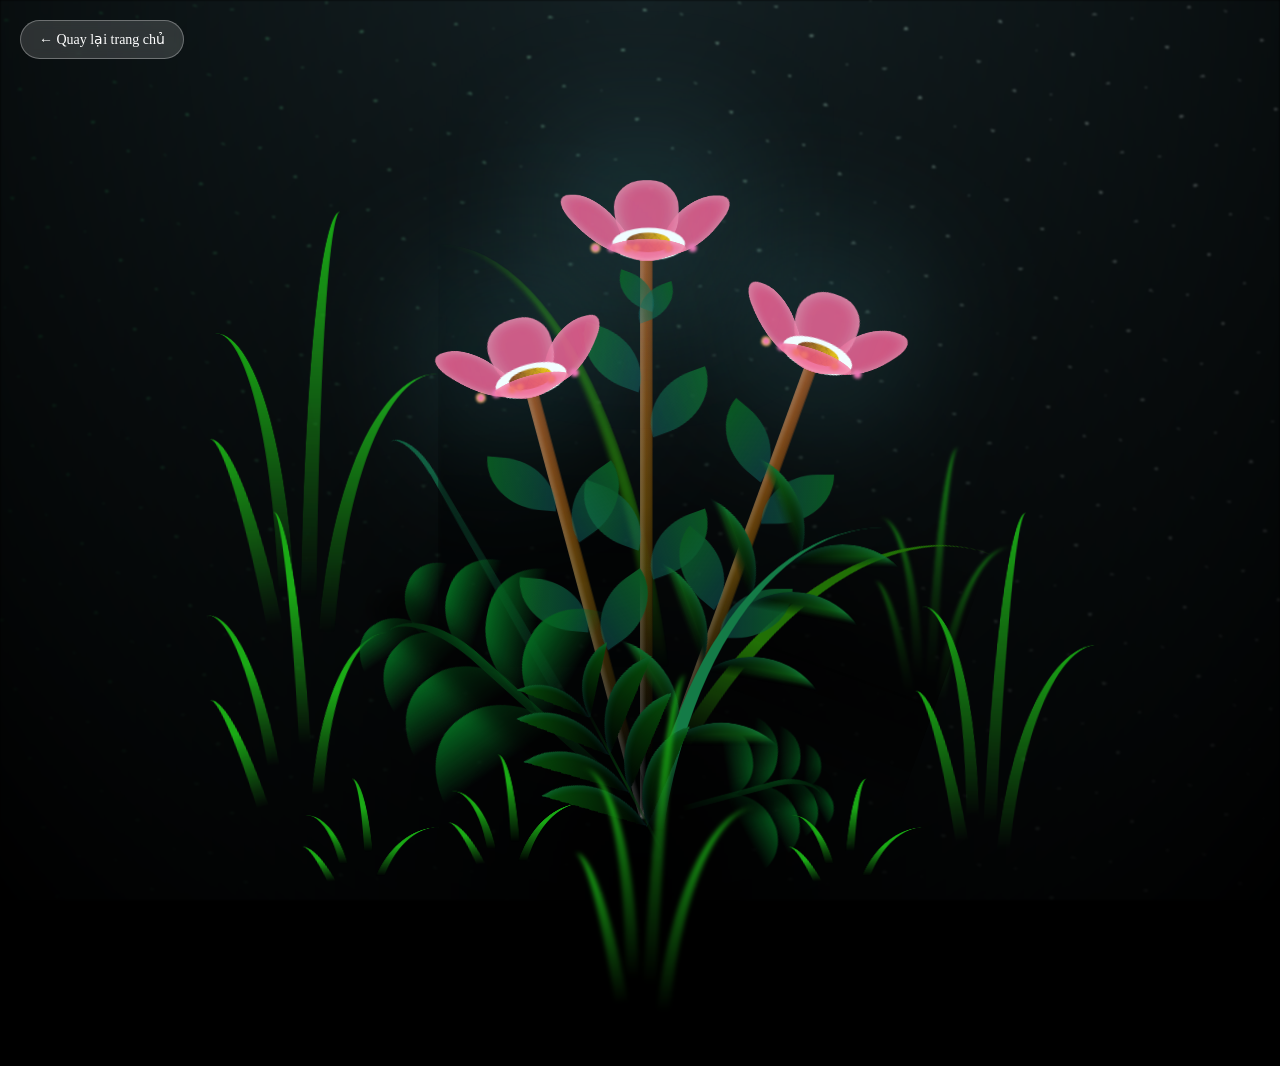
==== index.html @ 2ae76b1a "Add files via upload" ====
<!DOCTYPE html>
<html lang="en">
<head>
    <meta charset="UTF-8">
    <meta http-equiv="X-UA-Compatible" content="IE=edge">
    <meta name="viewport" content="width=device-width, initial-scale=1.0">
    <link rel="stylesheet" href="main.css">
    <link rel="icon" href="flowers.png" type="image/x-icon">
    <title>flowers</title>
</head>
<body class="container">
    <div class="night"></div>
    <div class="flowers">
      <div class="flower flower--1">
        <div class="flower__leafs flower__leafs--1">
          <div class="flower__leaf flower__leaf--1"></div>
          <div class="flower__leaf flower__leaf--2"></div>
          <div class="flower__leaf flower__leaf--3"></div>
          <div class="flower__leaf flower__leaf--4"></div>
          <div class="flower__white-circle"></div>
  
          <div class="flower__light flower__light--1"></div>
          <div class="flower__light flower__light--2"></div>
          <div class="flower__light flower__light--3"></div>
          <div class="flower__light flower__light--4"></div>
          <div class="flower__light flower__light--5"></div>
          <div class="flower__light flower__light--6"></div>
          <div class="flower__light flower__light--7"></div>
          <div class="flower__light flower__light--8"></div>
  
        </div>
        <div class="flower__line">
          <div class="flower__line__leaf flower__line__leaf--1"></div>
          <div class="flower__line__leaf flower__line__leaf--2"></div>
          <div class="flower__line__leaf flower__line__leaf--3"></div>
          <div class="flower__line__leaf flower__line__leaf--4"></div>
          <div class="flower__line__leaf flower__line__leaf--5"></div>
          <div class="flower__line__leaf flower__line__leaf--6"></div>
        </div>
      </div>
  
      <div class="flower flower--2">
        <div class="flower__leafs flower__leafs--2">
          <div class="flower__leaf flower__leaf--1"></div>
          <div class="flower__leaf flower__leaf--2"></div>
          <div class="flower__leaf flower__leaf--3"></div>
          <div class="flower__leaf flower__leaf--4"></div>
          <div class="flower__white-circle"></div>
  
          <div class="flower__light flower__light--1"></div>
          <div class="flower__light flower__light--2"></div>
          <div class="flower__light flower__light--3"></div>
          <div class="flower__light flower__light--4"></div>
          <div class="flower__light flower__light--5"></div>
          <div class="flower__light flower__light--6"></div>
          <div class="flower__light flower__light--7"></div>
          <div class="flower__light flower__light--8"></div>
  
        </div>
        <div class="flower__line">
          <div class="flower__line__leaf flower__line__leaf--1"></div>
          <div class="flower__line__leaf flower__line__leaf--2"></div>
          <div class="flower__line__leaf flower__line__leaf--3"></div>
          <div class="flower__line__leaf flower__line__leaf--4"></div>
        </div>
      </div>
  
      <div class="flower flower--3">
        <div class="flower__leafs flower__leafs--3">
          <div class="flower__leaf flower__leaf--1"></div>
          <div class="flower__leaf flower__leaf--2"></div>
          <div class="flower__leaf flower__leaf--3"></div>
          <div class="flower__leaf flower__leaf--4"></div>
          <div class="flower__white-circle"></div>
  
          <div class="flower__light flower__light--1"></div>
          <div class="flower__light flower__light--2"></div>
          <div class="flower__light flower__light--3"></div>
          <div class="flower__light flower__light--4"></div>
          <div class="flower__light flower__light--5"></div>
          <div class="flower__light flower__light--6"></div>
          <div class="flower__light flower__light--7"></div>
          <div class="flower__light flower__light--8"></div>
  
        </div>
        <div class="flower__line">
          <div class="flower__line__leaf flower__line__leaf--1"></div>
          <div class="flower__line__leaf flower__line__leaf--2"></div>
          <div class="flower__line__leaf flower__line__leaf--3"></div>
          <div class="flower__line__leaf flower__line__leaf--4"></div>
        </div>
      </div>
  
      <div class="grow-ans" style="--d:1.2s">
        <div class="flower__g-long">
          <div class="flower__g-long__top"></div>
          <div class="flower__g-long__bottom"></div>
        </div>
      </div>
  
      <div class="growing-grass">
        <div class="flower__grass flower__grass--1">
          <div class="flower__grass--top"></div>
          <div class="flower__grass--bottom"></div>
          <div class="flower__grass__leaf flower__grass__leaf--1"></div>
          <div class="flower__grass__leaf flower__grass__leaf--2"></div>
          <div class="flower__grass__leaf flower__grass__leaf--3"></div>
          <div class="flower__grass__leaf flower__grass__leaf--4"></div>
          <div class="flower__grass__leaf flower__grass__leaf--5"></div>
          <div class="flower__grass__leaf flower__grass__leaf--6"></div>
          <div class="flower__grass__leaf flower__grass__leaf--7"></div>
          <div class="flower__grass__leaf flower__grass__leaf--8"></div>
          <div class="flower__grass__overlay"></div>
        </div>
      </div>
  
      <div class="growing-grass">
        <div class="flower__grass flower__grass--2">
          <div class="flower__grass--top"></div>
          <div class="flower__grass--bottom"></div>
          <div class="flower__grass__leaf flower__grass__leaf--1"></div>
          <div class="flower__grass__leaf flower__grass__leaf--2"></div>
          <div class="flower__grass__leaf flower__grass__leaf--3"></div>
          <div class="flower__grass__leaf flower__grass__leaf--4"></div>
          <div class="flower__grass__leaf flower__grass__leaf--5"></div>
          <div class="flower__grass__leaf flower__grass__leaf--6"></div>
          <div class="flower__grass__leaf flower__grass__leaf--7"></div>
          <div class="flower__grass__leaf flower__grass__leaf--8"></div>
          <div class="flower__grass__overlay"></div>
        </div>
      </div>
  
      <div class="grow-ans" style="--d:2.4s">
        <div class="flower__g-right flower__g-right--1">
          <div class="leaf"></div>
        </div>
      </div>
  
      <div class="grow-ans" style="--d:2.8s">
        <div class="flower__g-right flower__g-right--2">
          <div class="leaf"></div>
        </div>
      </div>
  
      <div class="grow-ans" style="--d:2.8s">
        <div class="flower__g-front">
          <div class="flower__g-front__leaf-wrapper flower__g-front__leaf-wrapper--1">
            <div class="flower__g-front__leaf"></div>
          </div>
          <div class="flower__g-front__leaf-wrapper flower__g-front__leaf-wrapper--2">
            <div class="flower__g-front__leaf"></div>
          </div>
          <div class="flower__g-front__leaf-wrapper flower__g-front__leaf-wrapper--3">
            <div class="flower__g-front__leaf"></div>
          </div>
          <div class="flower__g-front__leaf-wrapper flower__g-front__leaf-wrapper--4">
            <div class="flower__g-front__leaf"></div>
          </div>
          <div class="flower__g-front__leaf-wrapper flower__g-front__leaf-wrapper--5">
            <div class="flower__g-front__leaf"></div>
          </div>
          <div class="flower__g-front__leaf-wrapper flower__g-front__leaf-wrapper--6">
            <div class="flower__g-front__leaf"></div>
          </div>
          <div class="flower__g-front__leaf-wrapper flower__g-front__leaf-wrapper--7">
            <div class="flower__g-front__leaf"></div>
          </div>
          <div class="flower__g-front__leaf-wrapper flower__g-front__leaf-wrapper--8">
            <div class="flower__g-front__leaf"></div>
          </div>
          <div class="flower__g-front__line"></div>
        </div>
      </div>
  
      <div class="grow-ans" style="--d:3.2s">
        <div class="flower__g-fr">
          <div class="leaf"></div>
          <div class="flower__g-fr__leaf flower__g-fr__leaf--1"></div>
          <div class="flower__g-fr__leaf flower__g-fr__leaf--2"></div>
          <div class="flower__g-fr__leaf flower__g-fr__leaf--3"></div>
          <div class="flower__g-fr__leaf flower__g-fr__leaf--4"></div>
          <div class="flower__g-fr__leaf flower__g-fr__leaf--5"></div>
          <div class="flower__g-fr__leaf flower__g-fr__leaf--6"></div>
          <div class="flower__g-fr__leaf flower__g-fr__leaf--7"></div>
          <div class="flower__g-fr__leaf flower__g-fr__leaf--8"></div>
        </div>
      </div>
  
      <div class="long-g long-g--0">
        <div class="grow-ans" style="--d:3s">
          <div class="leaf leaf--0"></div>
        </div>
        <div class="grow-ans" style="--d:2.2s">
          <div class="leaf leaf--1"></div>
        </div>
        <div class="grow-ans" style="--d:3.4s">
          <div class="leaf leaf--2"></div>
        </div>
        <div class="grow-ans" style="--d:3.6s">
          <div class="leaf leaf--3"></div>
        </div>
      </div>
  
      <div class="long-g long-g--1">
        <div class="grow-ans" style="--d:3.6s">
          <div class="leaf leaf--0"></div>
        </div>
        <div class="grow-ans" style="--d:3.8s">
          <div class="leaf leaf--1"></div>
        </div>
        <div class="grow-ans" style="--d:4s">
          <div class="leaf leaf--2"></div>
        </div>
        <div class="grow-ans" style="--d:4.2s">
          <div class="leaf leaf--3"></div>
        </div>
      </div>
  
      <div class="long-g long-g--2">
        <div class="grow-ans" style="--d:4s">
          <div class="leaf leaf--0"></div>
        </div>
        <div class="grow-ans" style="--d:4.2s">
          <div class="leaf leaf--1"></div>
        </div>
        <div class="grow-ans" style="--d:4.4s">
          <div class="leaf leaf--2"></div>
        </div>
        <div class="grow-ans" style="--d:4.6s">
          <div class="leaf leaf--3"></div>
        </div>
      </div>
  
      <div class="long-g long-g--3">
        <div class="grow-ans" style="--d:4s">
          <div class="leaf leaf--0"></div>
        </div>
        <div class="grow-ans" style="--d:4.2s">
          <div class="leaf leaf--1"></div>
        </div>
        <div class="grow-ans" style="--d:3s">
          <div class="leaf leaf--2"></div>
        </div>
        <div class="grow-ans" style="--d:3.6s">
          <div class="leaf leaf--3"></div>
        </div>
      </div>
  
      <div class="long-g long-g--4">
        <div class="grow-ans" style="--d:4s">
          <div class="leaf leaf--0"></div>
        </div>
        <div class="grow-ans" style="--d:4.2s">
          <div class="leaf leaf--1"></div>
        </div>
        <div class="grow-ans" style="--d:3s">
          <div class="leaf leaf--2"></div>
        </div>
        <div class="grow-ans" style="--d:3.6s">
          <div class="leaf leaf--3"></div>
        </div>
      </div>
  
      <div class="long-g long-g--5">
        <div class="grow-ans" style="--d:4s">
          <div class="leaf leaf--0"></div>
        </div>
        <div class="grow-ans" style="--d:4.2s">
          <div class="leaf leaf--1"></div>
        </div>
        <div class="grow-ans" style="--d:3s">
          <div class="leaf leaf--2"></div>
        </div>
        <div class="grow-ans" style="--d:3.6s">
          <div class="leaf leaf--3"></div>
        </div>
      </div>
  
      <div class="long-g long-g--6">
        <div class="grow-ans" style="--d:4.2s">
          <div class="leaf leaf--0"></div>
        </div>
        <div class="grow-ans" style="--d:4.4s">
          <div class="leaf leaf--1"></div>
        </div>
        <div class="grow-ans" style="--d:4.6s">
          <div class="leaf leaf--2"></div>
        </div>
        <div class="grow-ans" style="--d:4.8s">
          <div class="leaf leaf--3"></div>
        </div>
      </div>
  
      <div class="long-g long-g--7">
        <div class="grow-ans" style="--d:3s">
          <div class="leaf leaf--0"></div>
        </div>
        <div class="grow-ans" style="--d:3.2s">
          <div class="leaf leaf--1"></div>
        </div>
        <div class="grow-ans" style="--d:3.5s">
          <div class="leaf leaf--2"></div>
        </div>
        <div class="grow-ans" style="--d:3.6s">
          <div class="leaf leaf--3"></div>
        </div>
      </div>
    </div>
    <a href="gift.html" class="back-home">← Quay lại trang chủ</a>
    
    <script src="main.js"></script>
  </body>
</html>
---- main.css ----
*,
*::after,
*::before {
  padding: 0;
  margin: 0;
  box-sizing: border-box;
}

:root {
  --dark-color: #000;
}

body {
  display: flex;
  align-items: flex-end;
  justify-content: center;
  min-height: 100vh;
  background-color: var(--dark-color);
  overflow: hidden;
  perspective: 1000px;
}

.night {
  position: fixed;
  left: 50%;
  top: 0;
  transform: translateX(-50%);
  width: 100%;
  height: 100%;
  filter: blur(0.1vmin);
  background-image: radial-gradient(ellipse at top, transparent 0%, var(--dark-color)), 
  radial-gradient(ellipse at bottom, var(--dark-color), rgba(145, 233, 255, 0.2)), repeating-linear-gradient(220deg, rgb(0, 0, 0) 0px,
   rgb(0, 0, 0) 19px, transparent 19px, transparent 22px), repeating-linear-gradient(189deg, rgb(0, 0, 0) 0px, rgb(0, 0, 0) 19px, transparent 19px, transparent 22px),
    repeating-linear-gradient(148deg, rgb(0, 0, 0) 0px, rgb(0, 0, 0) 19px, transparent 19px, transparent 22px), linear-gradient(90deg, rgb(7, 107, 42), rgb(240, 240, 240));
}

.flowers {
  position: relative;
  transform: scale(0.9);
}

.flower {
  position: absolute;
  bottom: 10vmin;
  transform-origin: bottom center;
  z-index: 10;
  --fl-speed: 0.3s;
}
.flower--1 {
  -webkit-animation: moving-flower-1 4s linear infinite;
          animation: moving-flower-1 4s linear infinite;
}
.flower--1 .flower__line {
  height: 70vmin;
  -webkit-animation-delay: 0.3s;
          animation-delay: 0.3s;
}
.flower--1 .flower__line__leaf--1 {
  -webkit-animation: blooming-leaf-right var(--fl-speed) 1.6s backwards;
          animation: blooming-leaf-right var(--fl-speed) 1.6s backwards;
}
.flower--1 .flower__line__leaf--2 {
  -webkit-animation: blooming-leaf-right var(--fl-speed) 1.4s backwards;
          animation: blooming-leaf-right var(--fl-speed) 1.4s backwards;
}
.flower--1 .flower__line__leaf--3 {
  -webkit-animation: blooming-leaf-left var(--fl-speed) 1.2s backwards;
          animation: blooming-leaf-left var(--fl-speed) 1.2s backwards;
}
.flower--1 .flower__line__leaf--4 {
  -webkit-animation: blooming-leaf-left var(--fl-speed) 1s backwards;
          animation: blooming-leaf-left var(--fl-speed) 1s backwards;
}
.flower--1 .flower__line__leaf--5 {
  -webkit-animation: blooming-leaf-right var(--fl-speed) 1.8s backwards;
          animation: blooming-leaf-right var(--fl-speed) 1.8s backwards;
}
.flower--1 .flower__line__leaf--6 {
  -webkit-animation: blooming-leaf-left var(--fl-speed) 2s backwards;
          animation: blooming-leaf-left var(--fl-speed) 2s backwards;
}
.flower--2 {
  left: 50%;
  transform: rotate(20deg);
  -webkit-animation: moving-flower-2 4s linear infinite;
          animation: moving-flower-2 4s linear infinite;
}
.flower--2 .flower__line {
  height: 60vmin;
  -webkit-animation-delay: 0.6s;
          animation-delay: 0.6s;
}
.flower--2 .flower__line__leaf--1 {
  -webkit-animation: blooming-leaf-right var(--fl-speed) 1.9s backwards;
          animation: blooming-leaf-right var(--fl-speed) 1.9s backwards;
}
.flower--2 .flower__line__leaf--2 {
  -webkit-animation: blooming-leaf-right var(--fl-speed) 1.7s backwards;
          animation: blooming-leaf-right var(--fl-speed) 1.7s backwards;
}
.flower--2 .flower__line__leaf--3 {
  -webkit-animation: blooming-leaf-left var(--fl-speed) 1.5s backwards;
          animation: blooming-leaf-left var(--fl-speed) 1.5s backwards;
}
.flower--2 .flower__line__leaf--4 {
  -webkit-animation: blooming-leaf-left var(--fl-speed) 1.3s backwards;
          animation: blooming-leaf-left var(--fl-speed) 1.3s backwards;
}
.flower--3 {
  left: 50%;
  transform: rotate(-15deg);
  -webkit-animation: moving-flower-3 4s linear infinite;
          animation: moving-flower-3 4s linear infinite;
}
.flower--3 .flower__line {
  -webkit-animation-delay: 0.9s;
          animation-delay: 0.9s;
}
.flower--3 .flower__line__leaf--1 {
  -webkit-animation: blooming-leaf-right var(--fl-speed) 2.5s backwards;
          animation: blooming-leaf-right var(--fl-speed) 2.5s backwards;
}
.flower--3 .flower__line__leaf--2 {
  -webkit-animation: blooming-leaf-right var(--fl-speed) 2.3s backwards;
          animation: blooming-leaf-right var(--fl-speed) 2.3s backwards;
}
.flower--3 .flower__line__leaf--3 {
  -webkit-animation: blooming-leaf-left var(--fl-speed) 2.1s backwards;
          animation: blooming-leaf-left var(--fl-speed) 2.1s backwards;
}
.flower--3 .flower__line__leaf--4 {
  -webkit-animation: blooming-leaf-left var(--fl-speed) 1.9s backwards;
          animation: blooming-leaf-left var(--fl-speed) 1.9s backwards;
}
.flower__leafs {
  position: relative;
  -webkit-animation: blooming-flower 2s backwards;
          animation: blooming-flower 2s backwards;
}
.flower__leafs--1 {
  -webkit-animation-delay: 1.1s;
          animation-delay: 1.1s;
}
.flower__leafs--2 {
  -webkit-animation-delay: 1.4s;
          animation-delay: 1.4s;
}
.flower__leafs--3 {
  -webkit-animation-delay: 1.7s;
          animation-delay: 1.7s;
}
.flower__leafs::after {
  content: "";
  position: absolute;
  left: 0;
  top: 0;
  transform: translate(-50%, -100%);
  width: 8vmin;
  height: 8vmin;
  background-color: #6bf0ff;
  filter: blur(10vmin);
}
.flower__leaf {
  position: absolute;
  bottom: 0;
  left: 50%;
  width: 8vmin;
  height: 11vmin;
  border-radius: 51% 49% 47% 53%/44% 45% 55% 69%;
  background-color: #f672b0;
  background-image: linear-gradient(to top, #ee5286, #ee5286);
  transform-origin: bottom center;
  opacity: 0.9;
  box-shadow: inset 0 0 2vmin rgba(255, 255, 255, 0.5);
}
.flower__leaf--1 {
  transform: translate(-10%, 1%) rotateY(40deg) rotateX(-50deg);
}
.flower__leaf--2 {
  transform: translate(-50%, -4%) rotateX(40deg);
}
.flower__leaf--3 {
  transform: translate(-90%, 0%) rotateY(45deg) rotateX(50deg);
}
.flower__leaf--4 {
  width: 8vmin;
  height: 8vmin;
  transform-origin: bottom left;
  border-radius: 4vmin 10vmin 4vmin 4vmin;
  transform: translate(0%, 18%) rotateX(70deg) rotate(-43deg);
  background-image: linear-gradient(to top, #ee5286, #ee5286);
  z-index: 1;
  opacity: 0.8;
}
.flower__white-circle {
  position: absolute;
  left: -3.5vmin;
  top: -3vmin;
  width: 9vmin;
  height: 4vmin;
  border-radius: 50%;
  background-color: #fff;
}
.flower__white-circle::after {
  content: "";
  position: absolute;
  left: 50%;
  top: 45%;
  transform: translate(-50%, -50%);
  width: 60%;
  height: 60%;
  border-radius: inherit;
  background-image: repeating-linear-gradient(135deg, rgba(0, 0, 0, 0.03) 0px, rgba(0, 0, 0, 0.03) 1px,
   transparent 1px, transparent 12px), repeating-linear-gradient(45deg, rgba(0, 0, 0, 0.03) 0px, rgba(0, 0, 0, 0.03) 1px, transparent 1px,
    transparent 12px), repeating-linear-gradient(67.5deg, rgba(0, 0, 0, 0.03) 0px, rgba(0, 0, 0, 0.03) 1px, transparent 1px, transparent 12px),
     repeating-linear-gradient(135deg, rgba(0, 0, 0, 0.03) 0px, rgba(0, 0, 0, 0.03) 1px, transparent 1px, transparent 12px), repeating-linear-gradient(45deg, rgba(0, 0, 0, 0.03) 0px,
      rgba(0, 0, 0, 0.03) 1px, transparent 1px, transparent 12px), repeating-linear-gradient(112.5deg, rgba(0, 0, 0, 0.03) 0px, rgba(0, 0, 0, 0.03) 1px, transparent 1px, transparent 12px),
       repeating-linear-gradient(112.5deg, rgba(0, 0, 0, 0.03) 0px, rgba(0, 0, 0, 0.03) 1px, transparent 1px, transparent 12px), repeating-linear-gradient(45deg, rgba(0, 0, 0, 0.03) 0px,
        rgba(0, 0, 0, 0.03) 1px, transparent 1px, transparent 12px), repeating-linear-gradient(22.5deg, rgba(0, 0, 0, 0.03) 0px, rgba(0, 0, 0, 0.03) 1px, transparent 1px, transparent 12px), 
        repeating-linear-gradient(45deg, rgba(0, 0, 0, 0.03) 0px, rgba(0, 0, 0, 0.03) 1px, transparent 1px, transparent 12px), repeating-linear-gradient(22.5deg, rgba(0, 0, 0, 0.03) 0px, 
        rgba(0, 0, 0, 0.03) 1px, transparent 1px, transparent 12px), repeating-linear-gradient(135deg, rgba(0, 0, 0, 0.03) 0px, rgba(0, 0, 0, 0.03) 1px, transparent 1px, transparent 12px),
         repeating-linear-gradient(157.5deg, rgba(0, 0, 0, 0.03) 0px, rgba(0, 0, 0, 0.03) 1px, transparent 1px, transparent 12px), repeating-linear-gradient(67.5deg, rgba(0, 0, 0, 0.03) 0px,
          rgba(0, 0, 0, 0.03) 1px, transparent 1px, transparent 12px), repeating-linear-gradient(67.5deg, rgba(0, 0, 0, 0.03) 0px, rgba(0, 0, 0, 0.03) 1px, transparent 1px, transparent 12px),
           linear-gradient(90deg, rgb(127, 47, 21), rgb(255, 206, 0));
}

.flower__line {
  height: 55vmin;
  width: 1.5vmin;
  background-image: linear-gradient(to left, rgba(0, 0, 0, 0.2), transparent, rgba(255, 255, 255, 0.2)), linear-gradient(to top, transparent 10%, #583e08, #944415);
  box-shadow: inset 0 0 2px rgba(0, 0, 0, 0.5);
  -webkit-animation: grow-flower-tree 4s backwards;
          animation: grow-flower-tree 4s backwards;
}
.flower__line__leaf {
  --w: 7vmin;
  --h: calc(var(--w) + 2vmin);
  position: absolute;
  top: 20%;
  left: 90%;
  width: var(--w);
  height: var(--h);
  border-top-right-radius: var(--h);
  border-bottom-left-radius: var(--h);
  background-image: linear-gradient(to top, rgba(20, 117, 122, 0.4), #095721);
}
.flower__line__leaf--1 {
  transform: rotate(70deg) rotateY(30deg);
}
.flower__line__leaf--2 {
  top: 45%;
  transform: rotate(70deg) rotateY(30deg);
}
.flower__line__leaf--3, .flower__line__leaf--4, .flower__line__leaf--6 {
  border-top-right-radius: 0;
  border-bottom-left-radius: 0;
  border-top-left-radius: var(--h);
  border-bottom-right-radius: var(--h);
  left: -460%;
  top: 12%;
  transform: rotate(-70deg) rotateY(30deg);
}
.flower__line__leaf--4 {
  top: 40%;
}
.flower__line__leaf--5 {
  top: 0;
  transform-origin: left;
  transform: rotate(70deg) rotateY(30deg) scale(0.6);
}
.flower__line__leaf--6 {
  top: -2%;
  left: -450%;
  transform-origin: right;
  transform: rotate(-70deg) rotateY(30deg) scale(0.6);
}
.flower__light {
  position: absolute;
  bottom: 0vmin;
  width: 1vmin;
  height: 1vmin;
  background-color: rgb(255, 251, 0);
  border-radius: 50%;
  filter: blur(0.2vmin);
  -webkit-animation: light-ans 4s linear infinite backwards;
          animation: light-ans 4s linear infinite backwards;
}
.flower__light:nth-child(odd) {
  background-color: #f76baf;
}
.flower__light--1 {
  left: -2vmin;
  -webkit-animation-delay: 1s;
          animation-delay: 1s;
}
.flower__light--2 {
  left: 3vmin;
  -webkit-animation-delay: 0.5s;
          animation-delay: 0.5s;
}
.flower__light--3 {
  left: -6vmin;
  -webkit-animation-delay: 0.3s;
          animation-delay: 0.3s;
}
.flower__light--4 {
  left: 6vmin;
  -webkit-animation-delay: 0.9s;
          animation-delay: 0.9s;
}
.flower__light--5 {
  left: -1vmin;
  -webkit-animation-delay: 1.5s;
          animation-delay: 1.5s;
}
.flower__light--6 {
  left: -4vmin;
  -webkit-animation-delay: 3s;
          animation-delay: 3s;
}
.flower__light--7 {
  left: 3vmin;
  -webkit-animation-delay: 2s;
          animation-delay: 2s;
}
.flower__light--8 {
  left: -6vmin;
  -webkit-animation-delay: 3.5s;
          animation-delay: 3.5s;
}
.flower__grass {
  --c: #04661f;
  --line-w: 1.5vmin;
  position: absolute;
  bottom: 12vmin;
  left: -7vmin;
  display: flex;
  flex-direction: column;
  align-items: flex-end;
  z-index: 20;
  transform-origin: bottom center;
  transform: rotate(-48deg) rotateY(40deg);
}
.flower__grass--1 {
  -webkit-animation: moving-grass 2s linear infinite;
          animation: moving-grass 2s linear infinite;
}
.flower__grass--2 {
  left: 2vmin;
  bottom: 10vmin;
  transform: scale(0.5) rotate(75deg) rotateX(10deg) rotateY(-200deg);
  opacity: 0.8;
  z-index: 0;
  -webkit-animation: moving-grass--2 1.5s linear infinite;
          animation: moving-grass--2 1.5s linear infinite;
}
.flower__grass--top {
  width: 7vmin;
  height: 10vmin;
  border-top-right-radius: 100%;
  border-right: var(--line-w) solid var(--c);
  transform-origin: bottom center;
  transform: rotate(-2deg);
}
.flower__grass--bottom {
  margin-top: -2px;
  width: var(--line-w);
  height: 25vmin;
  background-image: linear-gradient(to top, transparent, var(--c));
}
.flower__grass__leaf {
  --size: 10vmin;
  position: absolute;
  width: calc(var(--size) * 2.1);
  height: var(--size);
  border-top-left-radius: var(--size);
  border-top-right-radius: var(--size);
  background-image: linear-gradient(to top, transparent, transparent 30%, var(--c));
  z-index: 100;
}
.flower__grass__leaf--1 {
  top: -6%;
  left: 30%;
  --size: 6vmin;
  transform: rotate(-20deg);
  -webkit-animation: growing-grass-ans--1 2s 2.6s backwards;
          animation: growing-grass-ans--1 2s 2.6s backwards;
}
@-webkit-keyframes growing-grass-ans--1 {
  0% {
    transform-origin: bottom left;
    transform: rotate(-20deg) scale(0);
  }
}
@keyframes growing-grass-ans--1 {
  0% {
    transform-origin: bottom left;
    transform: rotate(-20deg) scale(0);
  }
}
.flower__grass__leaf--2 {
  top: -5%;
  left: -110%;
  --size: 6vmin;
  transform: rotate(10deg);
  -webkit-animation: growing-grass-ans--2 2s 2.4s linear backwards;
          animation: growing-grass-ans--2 2s 2.4s linear backwards;
}
@-webkit-keyframes growing-grass-ans--2 {
  0% {
    transform-origin: bottom right;
    transform: rotate(10deg) scale(0);
  }
}
@keyframes growing-grass-ans--2 {
  0% {
    transform-origin: bottom right;
    transform: rotate(10deg) scale(0);
  }
}
.flower__grass__leaf--3 {
  top: 5%;
  left: 60%;
  --size: 8vmin;
  transform: rotate(-18deg) rotateX(-20deg);
  -webkit-animation: growing-grass-ans--3 2s 2.2s linear backwards;
          animation: growing-grass-ans--3 2s 2.2s linear backwards;
}
@-webkit-keyframes growing-grass-ans--3 {
  0% {
    transform-origin: bottom left;
    transform: rotate(-18deg) rotateX(-20deg) scale(0);
  }
}
@keyframes growing-grass-ans--3 {
  0% {
    transform-origin: bottom left;
    transform: rotate(-18deg) rotateX(-20deg) scale(0);
  }
}
.flower__grass__leaf--4 {
  top: 6%;
  left: -135%;
  --size: 8vmin;
  transform: rotate(2deg);
  -webkit-animation: growing-grass-ans--4 2s 2s linear backwards;
          animation: growing-grass-ans--4 2s 2s linear backwards;
}
@-webkit-keyframes growing-grass-ans--4 {
  0% {
    transform-origin: bottom right;
    transform: rotate(2deg) scale(0);
  }
}
@keyframes growing-grass-ans--4 {
  0% {
    transform-origin: bottom right;
    transform: rotate(2deg) scale(0);
  }
}
.flower__grass__leaf--5 {
  top: 20%;
  left: 60%;
  --size: 10vmin;
  transform: rotate(-24deg) rotateX(-20deg);
  -webkit-animation: growing-grass-ans--5 2s 1.8s linear backwards;
          animation: growing-grass-ans--5 2s 1.8s linear backwards;
}
@-webkit-keyframes growing-grass-ans--5 {
  0% {
    transform-origin: bottom left;
    transform: rotate(-24deg) rotateX(-20deg) scale(0);
  }
}
@keyframes growing-grass-ans--5 {
  0% {
    transform-origin: bottom left;
    transform: rotate(-24deg) rotateX(-20deg) scale(0);
  }
}
.flower__grass__leaf--6 {
  top: 22%;
  left: -180%;
  --size: 10vmin;
  transform: rotate(10deg);
  -webkit-animation: growing-grass-ans--6 2s 1.6s linear backwards;
          animation: growing-grass-ans--6 2s 1.6s linear backwards;
}
@-webkit-keyframes growing-grass-ans--6 {
  0% {
    transform-origin: bottom right;
    transform: rotate(10deg) scale(0);
  }
}
@keyframes growing-grass-ans--6 {
  0% {
    transform-origin: bottom right;
    transform: rotate(10deg) scale(0);
  }
}
.flower__grass__leaf--7 {
  top: 39%;
  left: 70%;
  --size: 10vmin;
  transform: rotate(-10deg);
  -webkit-animation: growing-grass-ans--7 2s 1.4s linear backwards;
          animation: growing-grass-ans--7 2s 1.4s linear backwards;
}
@-webkit-keyframes growing-grass-ans--7 {
  0% {
    transform-origin: bottom left;
    transform: rotate(-10deg) scale(0);
  }
}
@keyframes growing-grass-ans--7 {
  0% {
    transform-origin: bottom left;
    transform: rotate(-10deg) scale(0);
  }
}
.flower__grass__leaf--8 {
  top: 40%;
  left: -215%;
  --size: 11vmin;
  transform: rotate(10deg);
  -webkit-animation: growing-grass-ans--8 2s 1.2s linear backwards;
          animation: growing-grass-ans--8 2s 1.2s linear backwards;
}
@-webkit-keyframes growing-grass-ans--8 {
  0% {
    transform-origin: bottom right;
    transform: rotate(10deg) scale(0);
  }
}
@keyframes growing-grass-ans--8 {
  0% {
    transform-origin: bottom right;
    transform: rotate(10deg) scale(0);
  }
}
.flower__grass__overlay {
  position: absolute;
  top: -10%;
  right: 0%;
  width: 100%;
  height: 100%;
  background-color: rgba(0, 0, 0, 0.6);
  filter: blur(1.5vmin);
  z-index: 100;
}
.flower__g-long {
  --w: 2vmin;
  --h: 6vmin;
  --c: #0e5b3c;
  position: absolute;
  bottom: 10vmin;
  left: -3vmin;
  transform-origin: bottom center;
  transform: rotate(-30deg) rotateY(-20deg);
  display: flex;
  flex-direction: column;
  align-items: flex-end;
  -webkit-animation: flower-g-long-ans 3s linear infinite;
          animation: flower-g-long-ans 3s linear infinite;
}
@-webkit-keyframes flower-g-long-ans {
  0%, 100% {
    transform: rotate(-30deg) rotateY(-20deg);
  }
  50% {
    transform: rotate(-32deg) rotateY(-20deg);
  }
}
@keyframes flower-g-long-ans {
  0%, 100% {
    transform: rotate(-30deg) rotateY(-20deg);
  }
  50% {
    transform: rotate(-32deg) rotateY(-20deg);
  }
}
.flower__g-long__top {
  top: calc(var(--h) * -1);
  width: calc(var(--w) + 1vmin);
  height: var(--h);
  border-top-right-radius: 100%;
  border-right: 0.7vmin solid var(--c);
  transform: translate(-0.7vmin, 1vmin);
}
.flower__g-long__bottom {
  width: var(--w);
  height: 50vmin;
  transform-origin: bottom center;
  background-image: linear-gradient(to top, transparent 30%, var(--c));
  box-shadow: inset 0 0 2px rgba(0, 0, 0, 0.5);
  -webkit-clip-path: polygon(35% 0, 65% 1%, 100% 100%, 0% 100%);
          clip-path: polygon(35% 0, 65% 1%, 100% 100%, 0% 100%);
}
.flower__g-right {
  position: absolute;
  bottom: 6vmin;
  left: -2vmin;
  transform-origin: bottom left;
  transform: rotate(20deg);
  
}
.flower__g-right .leaf {
  width: 30vmin;
  height: 50vmin;
  border-top-left-radius: 100%;
  border-left: 2vmin solid #217005;
  background-image: linear-gradient(to bottom, transparent, var(--dark-color) 60%);
  -webkit-mask-image: linear-gradient(to top,transparent 30%,#24803e 60% );
}
.flower__g-right--1 {
  -webkit-animation: flower-g-right-ans 2.5s linear infinite;
          animation: flower-g-right-ans 2.5s linear infinite;
}
.flower__g-right--2 {
  left: 5vmin;
  transform: rotateY(-180deg);
  -webkit-animation: flower-g-right-ans--2 3s linear infinite;
          animation: flower-g-right-ans--2 3s linear infinite;
}
.flower__g-right--2 .leaf {
  height: 75vmin;
  filter: blur(0.3vmin);
  opacity: 0.8;
}
@-webkit-keyframes flower-g-right-ans {
  0%, 100% {
    transform: rotate(20deg);
  }
  50% {
    transform: rotate(24deg) rotateX(-20deg);
  }
}
@keyframes flower-g-right-ans {
  0%, 100% {
    transform: rotate(20deg);
  }
  50% {
    transform: rotate(24deg) rotateX(-20deg);
  }
}
@-webkit-keyframes flower-g-right-ans--2 {
  0%, 100% {
    transform: rotateY(-180deg) rotate(0deg) rotateX(-20deg);
  }
  50% {
    transform: rotateY(-180deg) rotate(6deg) rotateX(-20deg);
  }
}
@keyframes flower-g-right-ans--2 {
  0%, 100% {
    transform: rotateY(-180deg) rotate(0deg) rotateX(-20deg);
  }
  50% {
    transform: rotateY(-180deg) rotate(6deg) rotateX(-20deg);
  }
}
.flower__g-front {
  position: absolute;
  bottom: 6vmin;
  left: 2.5vmin;
  z-index: 100;
  transform-origin: bottom center;
  transform: rotate(-28deg) rotateY(30deg) scale(1.04);
  -webkit-animation: flower__g-front-ans 2s linear infinite;
          animation: flower__g-front-ans 2s linear infinite;
}
@-webkit-keyframes flower__g-front-ans {
  0%, 100% {
    transform: rotate(-28deg) rotateY(30deg) scale(1.04);
  }
  50% {
    transform: rotate(-35deg) rotateY(40deg) scale(1.04);
  }
}
@keyframes flower__g-front-ans {
  0%, 100% {
    transform: rotate(-28deg) rotateY(30deg) scale(1.04);
  }
  50% {
    transform: rotate(-35deg) rotateY(40deg) scale(1.04);
  }
}
.flower__g-front__line {
  width: 0.3vmin;
  height: 20vmin;
  background-image: linear-gradient(to top, transparent, #042e0b, transparent 100%);
  position: relative;
}
.flower__g-front__leaf-wrapper {
  position: absolute;
  top: 0;
  left: 0;
  transform-origin: bottom left;
  transform: rotate(10deg);
}
.flower__g-front__leaf-wrapper:nth-child(even) {
  left: 0vmin;
  transform: rotateY(-180deg) rotate(5deg);
  -webkit-animation: flower__g-front__leaf-left-ans 1s ease-in backwards;
          animation: flower__g-front__leaf-left-ans 1s ease-in backwards;
}
.flower__g-front__leaf-wrapper:nth-child(odd) {
  -webkit-animation: flower__g-front__leaf-ans 1s ease-in backwards;
          animation: flower__g-front__leaf-ans 1s ease-in backwards;
}
.flower__g-front__leaf-wrapper--1 {
  top: -8vmin;
  transform: scale(0.7);
  -webkit-animation: flower__g-front__leaf-ans 1s 5.5s ease-in backwards !important;
          animation: flower__g-front__leaf-ans 1s 5.5s ease-in backwards !important;
}
.flower__g-front__leaf-wrapper--2 {
  top: -8vmin;
  transform: rotateY(-180deg) scale(0.7) !important;
  -webkit-animation: flower__g-front__leaf-left-ans-2 1s 4.6s ease-in backwards !important;
          animation: flower__g-front__leaf-left-ans-2 1s 4.6s ease-in backwards !important;
}
.flower__g-front__leaf-wrapper--3 {
  top: -3vmin;
  -webkit-animation: flower__g-front__leaf-ans 1s 4.6s ease-in backwards;
          animation: flower__g-front__leaf-ans 1s 4.6s ease-in backwards;
}
.flower__g-front__leaf-wrapper--4 {
  top: -3vmin;
  transform: rotateY(-180deg) scale(0.9) !important;
  -webkit-animation: flower__g-front__leaf-left-ans-2 1s 4.6s ease-in backwards !important;
          animation: flower__g-front__leaf-left-ans-2 1s 4.6s ease-in backwards !important;
}
@-webkit-keyframes flower__g-front__leaf-left-ans-2 {
  0% {
    transform: rotateY(-180deg) scale(0);
  }
}
@keyframes flower__g-front__leaf-left-ans-2 {
  0% {
    transform: rotateY(-180deg) scale(0);
  }
}
.flower__g-front__leaf-wrapper--5, .flower__g-front__leaf-wrapper--6 {
  top: 2vmin;
}
.flower__g-front__leaf-wrapper--7, .flower__g-front__leaf-wrapper--8 {
  top: 6.5vmin;
}
.flower__g-front__leaf-wrapper--2 {
  -webkit-animation-delay: 5.2s !important;
          animation-delay: 5.2s !important;
}
.flower__g-front__leaf-wrapper--3 {
  -webkit-animation-delay: 4.9s !important;
          animation-delay: 4.9s !important;
}
.flower__g-front__leaf-wrapper--5 {
  -webkit-animation-delay: 4.3s !important;
          animation-delay: 4.3s !important;
}
.flower__g-front__leaf-wrapper--6 {
  -webkit-animation-delay: 4.1s !important;
          animation-delay: 4.1s !important;
}
.flower__g-front__leaf-wrapper--7 {
  -webkit-animation-delay: 3.8s !important;
          animation-delay: 3.8s !important;
}
.flower__g-front__leaf-wrapper--8 {
  -webkit-animation-delay: 3.5s !important;
          animation-delay: 3.5s !important;
}
@-webkit-keyframes flower__g-front__leaf-ans {
  0% {
    transform: rotate(10deg) scale(0);
  }
}
@keyframes flower__g-front__leaf-ans {
  0% {
    transform: rotate(10deg) scale(0);
  }
}
@-webkit-keyframes flower__g-front__leaf-left-ans {
  0% {
    transform: rotateY(-180deg) rotate(5deg) scale(0);
  }
}
@keyframes flower__g-front__leaf-left-ans {
  0% {
    transform: rotateY(-180deg) rotate(5deg) scale(0);
  }
}
.flower__g-front__leaf {
  width: 10vmin;
  height: 10vmin;
  border-radius: 100% 0% 0% 100%/100% 100% 0% 0%;
  box-shadow: inset 0 2px 1vmin hsla(184deg, 97%, 58%, 0.2);
  background-image: linear-gradient(to bottom left, transparent, var(--dark-color)), linear-gradient(to bottom right, #064f0a 50%, transparent 50%, transparent);
  -webkit-mask-image: linear-gradient(to bottom right, #097149 50%, transparent 50%, transparent);
  mask-image: linear-gradient(to bottom right, #0e8723 50%, transparent 50%, transparent);
}
.flower__g-fr {
  position: absolute;
  bottom: -4vmin;
  left: vmin;
  transform-origin: bottom left;
  z-index: 10;
  -webkit-animation: flower__g-fr-ans 2s linear infinite;
          animation: flower__g-fr-ans 2s linear infinite;
}
@-webkit-keyframes flower__g-fr-ans {
  0%, 100% {
    transform: rotate(2deg);
  }
  50% {
    transform: rotate(4deg);
  }
}
@keyframes flower__g-fr-ans {
  0%, 100% {
    transform: rotate(2deg);
  }
  50% {
    transform: rotate(4deg);
  }
}
.flower__g-fr .leaf {
  width: 30vmin;
  height: 50vmin;
  border-top-left-radius: 100%;
  border-left: 2vmin solid #147b47;
  -webkit-mask-image: linear-gradient(to top, transparent 25%, #0e4e2a 50%);
  position: relative;
  z-index: 1;
}
.flower__g-fr__leaf {
  position: absolute;
  top: 0;
  left: 0;
  width: 10vmin;
  height: 10vmin;
  border-radius: 100% 0% 0% 100%/100% 100% 0% 0%;
  box-shadow: inset 0 2px 1vmin hsla(184deg, 97%, 58%, 0.2);
  background-image: linear-gradient(to bottom left, transparent, var(--dark-color) 98%), linear-gradient(to bottom right, #106e18 45%, transparent 50%, transparent);
  -webkit-mask-image: linear-gradient(135deg, #175f22 40%, transparent 50%, transparent);
}
.flower__g-fr__leaf--1 {
  left: 20vmin;
  transform: rotate(45deg);
  -webkit-animation: flower__g-fr-leaft-ans-1 0.5s 5.2s linear backwards;
          animation: flower__g-fr-leaft-ans-1 0.5s 5.2s linear backwards;
}
@-webkit-keyframes flower__g-fr-leaft-ans-1 {
  0% {
    transform-origin: left;
    transform: rotate(45deg) scale(0);
  }
}
@keyframes flower__g-fr-leaft-ans-1 {
  0% {
    transform-origin: left;
    transform: rotate(45deg) scale(0);
  }
}
.flower__g-fr__leaf--2 {
  left: 12vmin;
  top: -7vmin;
  transform: rotate(25deg) rotateY(-180deg);
  -webkit-animation: flower__g-fr-leaft-ans-6 0.5s 5s linear backwards;
          animation: flower__g-fr-leaft-ans-6 0.5s 5s linear backwards;
}
.flower__g-fr__leaf--3 {
  left: 15vmin;
  top: 6vmin;
  transform: rotate(55deg);
  -webkit-animation: flower__g-fr-leaft-ans-5 0.5s 4.8s linear backwards;
          animation: flower__g-fr-leaft-ans-5 0.5s 4.8s linear backwards;
}
.flower__g-fr__leaf--4 {
  left: 6vmin;
  top: -2vmin;
  transform: rotate(25deg) rotateY(-180deg);
  -webkit-animation: flower__g-fr-leaft-ans-6 0.5s 4.6s linear backwards;
          animation: flower__g-fr-leaft-ans-6 0.5s 4.6s linear backwards;
}
.flower__g-fr__leaf--5 {
  left: 10vmin;
  top: 14vmin;
  transform: rotate(55deg);
  -webkit-animation: flower__g-fr-leaft-ans-5 0.5s 4.4s linear backwards;
          animation: flower__g-fr-leaft-ans-5 0.5s 4.4s linear backwards;
}
@-webkit-keyframes flower__g-fr-leaft-ans-5 {
  0% {
    transform-origin: left;
    transform: rotate(55deg) scale(0);
  }
}
@keyframes flower__g-fr-leaft-ans-5 {
  0% {
    transform-origin: left;
    transform: rotate(55deg) scale(0);
  }
}
.flower__g-fr__leaf--6 {
  left: 0vmin;
  top: 6vmin;
  transform: rotate(25deg) rotateY(-180deg);
  -webkit-animation: flower__g-fr-leaft-ans-6 0.5s 4.2s linear backwards;
          animation: flower__g-fr-leaft-ans-6 0.5s 4.2s linear backwards;
}
@-webkit-keyframes flower__g-fr-leaft-ans-6 {
  0% {
    transform-origin: right;
    transform: rotate(25deg) rotateY(-180deg) scale(0);
  }
}
@keyframes flower__g-fr-leaft-ans-6 {
  0% {
    transform-origin: right;
    transform: rotate(25deg) rotateY(-180deg) scale(0);
  }
}
.flower__g-fr__leaf--7 {
  left: 5vmin;
  top: 22vmin;
  transform: rotate(45deg);
  -webkit-animation: flower__g-fr-leaft-ans-7 0.5s 4s linear backwards;
          animation: flower__g-fr-leaft-ans-7 0.5s 4s linear backwards;
}
@-webkit-keyframes flower__g-fr-leaft-ans-7 {
  0% {
    transform-origin: left;
    transform: rotate(45deg) scale(0);
  }
}
@keyframes flower__g-fr-leaft-ans-7 {
  0% {
    transform-origin: left;
    transform: rotate(45deg) scale(0);
  }
}
.flower__g-fr__leaf--8 {
  left: -4vmin;
  top: 15vmin;
  transform: rotate(15deg) rotateY(-180deg);
  -webkit-animation: flower__g-fr-leaft-ans-8 0.5s 3.8s linear backwards;
          animation: flower__g-fr-leaft-ans-8 0.5s 3.8s linear backwards;
}
@-webkit-keyframes flower__g-fr-leaft-ans-8 {
  0% {
    transform-origin: right;
    transform: rotate(15deg) rotateY(-180deg) scale(0);
  }
}
@keyframes flower__g-fr-leaft-ans-8 {
  0% {
    transform-origin: right;
    transform: rotate(15deg) rotateY(-180deg) scale(0);
  }
}

.long-g {
  position: absolute;
  bottom: 25vmin;
  left: -42vmin;
  transform-origin: bottom left;
}
.long-g--1 {
  bottom: 0vmin;
  transform: scale(0.8) rotate(-5deg);
}
.long-g--1 .leaf {
  -webkit-mask-image: linear-gradient(to top, transparent 40%, #196d2a 80%) !important;
}
.long-g--1 .leaf--1 {
  --w: 5vmin;
  --h: 60vmin;
  left: -2vmin;
  transform: rotate(3deg) rotateY(-180deg);
}
.long-g--2, .long-g--3 {
  bottom: -3vmin;
  left: -35vmin;
  transform-origin: center;
  transform: scale(0.6) rotateX(60deg);
}
.long-g--2 .leaf, .long-g--3 .leaf {
  -webkit-mask-image: linear-gradient(to top, transparent 50%, #176220 80%) !important;
}
.long-g--2 .leaf--1, .long-g--3 .leaf--1 {
  left: -1vmin;
  transform: rotateY(-180deg);
}
.long-g--3 {
  left: -17vmin;
  bottom: 0vmin;
}
.long-g--3 .leaf {
  -webkit-mask-image: linear-gradient(to top, transparent 40%, #176220 80%) !important;
}
.long-g--4 {
  left: 25vmin;
  bottom: -3vmin;
  transform-origin: center;
  transform: scale(0.6) rotateX(60deg);
}
.long-g--4 .leaf {
  -webkit-mask-image: linear-gradient(to top, transparent 50%, #176220 80%) !important;
}
.long-g--5 {
  left: 42vmin;
  bottom: 0vmin;
  transform: scale(0.8) rotate(2deg);
}
.long-g--6 {
  left: 0vmin;
  bottom: -20vmin;
  z-index: 100;
  filter: blur(0.3vmin);
  transform: scale(0.8) rotate(2deg);
}
.long-g--7 {
  left: 35vmin;
  bottom: 20vmin;
  z-index: -1;
  filter: blur(0.3vmin);
  transform: scale(0.6) rotate(2deg);
  opacity: 0.7;
}
.long-g .leaf {
  --w: 15vmin;
  --h: 40vmin;
  --c: #1aaa15;
  position: absolute;
  bottom: 0;
  width: var(--w);
  height: var(--h);
  border-top-left-radius: 100%;
  border-left: 2vmin solid var(--c);
  -webkit-mask-image: linear-gradient(to top, transparent 20%, var(--dark-color));
  transform-origin: bottom center;
}
.long-g .leaf--0 {
  left: 2vmin;
  -webkit-animation: leaf-ans-1 4s linear infinite;
          animation: leaf-ans-1 4s linear infinite;
}
.long-g .leaf--1 {
  --w: 5vmin;
  --h: 60vmin;
  -webkit-animation: leaf-ans-1 4s linear infinite;
          animation: leaf-ans-1 4s linear infinite;
}
.long-g .leaf--2 {
  --w: 10vmin;
  --h: 40vmin;
  left: -0.5vmin;
  bottom: 5vmin;
  transform-origin: bottom left;
  transform: rotateY(-180deg);
  -webkit-animation: leaf-ans-2 3s linear infinite;
          animation: leaf-ans-2 3s linear infinite;
}
.long-g .leaf--3 {
  --w: 5vmin;
  --h: 30vmin;
  left: -1vmin;
  bottom: 3.2vmin;
  transform-origin: bottom left;
  transform: rotate(-10deg) rotateY(-180deg);
  -webkit-animation: leaf-ans-3 3s linear infinite;
          animation: leaf-ans-3 3s linear infinite;
}

@-webkit-keyframes leaf-ans-1 {
  0%, 100% {
    transform: rotate(-5deg) scale(1);
  }
  50% {
    transform: rotate(5deg) scale(1.1);
  }
}

@keyframes leaf-ans-1 {
  0%, 100% {
    transform: rotate(-5deg) scale(1);
  }
  50% {
    transform: rotate(5deg) scale(1.1);
  }
}
@-webkit-keyframes leaf-ans-2 {
  0%, 100% {
    transform: rotateY(-180deg) rotate(5deg);
  }
  50% {
    transform: rotateY(-180deg) rotate(0deg) scale(1.1);
  }
}
@keyframes leaf-ans-2 {
  0%, 100% {
    transform: rotateY(-180deg) rotate(5deg);
  }
  50% {
    transform: rotateY(-180deg) rotate(0deg) scale(1.1);
  }
}
@-webkit-keyframes leaf-ans-3 {
  0%, 100% {
    transform: rotate(-10deg) rotateY(-180deg);
  }
  50% {
    transform: rotate(-20deg) rotateY(-180deg);
  }
}
@keyframes leaf-ans-3 {
  0%, 100% {
    transform: rotate(-10deg) rotateY(-180deg);
  }
  50% {
    transform: rotate(-20deg) rotateY(-180deg);
  }
}
.grow-ans {
  -webkit-animation: grow-ans 2s var(--d) backwards;
          animation: grow-ans 2s var(--d) backwards;
}

@-webkit-keyframes grow-ans {
  0% {
    transform: scale(0);
    opacity: 0;
  }
}

@keyframes grow-ans {
  0% {
    transform: scale(0);
    opacity: 0;
  }
}
@-webkit-keyframes light-ans {
  0% {
    opacity: 0;
    transform: translateY(0vmin);
  }
  25% {
    opacity: 1;
    transform: translateY(-5vmin) translateX(-2vmin);
  }
  50% {
    opacity: 1;
    transform: translateY(-15vmin) translateX(2vmin);
    filter: blur(0.2vmin);
  }
  75% {
    transform: translateY(-20vmin) translateX(-2vmin);
    filter: blur(0.2vmin);
  }
  100% {
    transform: translateY(-30vmin);
    opacity: 0;
    filter: blur(1vmin);
  }
}
@keyframes light-ans {
  0% {
    opacity: 0;
    transform: translateY(0vmin);
  }
  25% {
    opacity: 1;
    transform: translateY(-5vmin) translateX(-2vmin);
  }
  50% {
    opacity: 1;
    transform: translateY(-15vmin) translateX(2vmin);
    filter: blur(0.2vmin);
  }
  75% {
    transform: translateY(-20vmin) translateX(-2vmin);
    filter: blur(0.2vmin);
  }
  100% {
    transform: translateY(-30vmin);
    opacity: 0;
    filter: blur(1vmin);
  }
}
@-webkit-keyframes moving-flower-1 {
  0%, 100% {
    transform: rotate(2deg);
  }
  50% {
    transform: rotate(-2deg);
  }
}
@keyframes moving-flower-1 {
  0%, 100% {
    transform: rotate(2deg);
  }
  50% {
    transform: rotate(-2deg);
  }
}
@-webkit-keyframes moving-flower-2 {
  0%, 100% {
    transform: rotate(18deg);
  }
  50% {
    transform: rotate(14deg);
  }
}
@keyframes moving-flower-2 {
  0%, 100% {
    transform: rotate(18deg);
  }
  50% {
    transform: rotate(14deg);
  }
}
@-webkit-keyframes moving-flower-3 {
  0%, 100% {
    transform: rotate(-18deg);
  }
  50% {
    transform: rotate(-20deg) rotateY(-10deg);
  }
}
@keyframes moving-flower-3 {
  0%, 100% {
    transform: rotate(-18deg);
  }
  50% {
    transform: rotate(-20deg) rotateY(-10deg);
  }
}
@-webkit-keyframes blooming-leaf-right {
  0% {
    transform-origin: left;
    transform: rotate(70deg) rotateY(30deg) scale(0);
  }
}
@keyframes blooming-leaf-right {
  0% {
    transform-origin: left;
    transform: rotate(70deg) rotateY(30deg) scale(0);
  }
}
@-webkit-keyframes blooming-leaf-left {
  0% {
    transform-origin: right;
    transform: rotate(-70deg) rotateY(30deg) scale(0);
  }
}
@keyframes blooming-leaf-left {
  0% {
    transform-origin: right;
    transform: rotate(-70deg) rotateY(30deg) scale(0);
  }
}
@-webkit-keyframes grow-flower-tree {
  0% {
    height: 0;
    border-radius: 1vmin;
  }
}
@keyframes grow-flower-tree {
  0% {
    height: 0;
    border-radius: 1vmin;
  }
}
@-webkit-keyframes blooming-flower {
  0% {
    transform: scale(0);
  }
}
@keyframes blooming-flower {
  0% {
    transform: scale(0);
  }
}
@-webkit-keyframes moving-grass {
  0%, 100% {
    transform: rotate(-48deg) rotateY(40deg);
  }
  50% {
    transform: rotate(-50deg) rotateY(40deg);
  }
}
@keyframes moving-grass {
  0%, 100% {
    transform: rotate(-48deg) rotateY(40deg);
  }
  50% {
    transform: rotate(-50deg) rotateY(40deg);
  }
}
@-webkit-keyframes moving-grass--2 {
  0%, 100% {
    transform: scale(0.5) rotate(75deg) rotateX(10deg) rotateY(-200deg);
  }
  50% {
    transform: scale(0.5) rotate(79deg) rotateX(10deg) rotateY(-200deg);
  }
}
@keyframes moving-grass--2 {
  0%, 100% {
    transform: scale(0.5) rotate(75deg) rotateX(10deg) rotateY(-200deg);
  }
  50% {
    transform: scale(0.5) rotate(79deg) rotateX(10deg) rotateY(-200deg);
  }
}
.growing-grass {
  -webkit-animation: growing-grass-ans 1s 2s backwards;
          animation: growing-grass-ans 1s 2s backwards;
}

@-webkit-keyframes growing-grass-ans {
  0% {
    transform: scale(0);
  }
}

@keyframes growing-grass-ans {
  0% {
    transform: scale(0);
  }
}
.container * {
  -webkit-animation-play-state: paused !important;
          animation-play-state: paused !important;
}
.back-home{
    position: fixed;
    top: 20px;
    left: 20px;
    padding: 10px 18px;
    background: rgba(255,255,255,0.15);
    color: white;
    text-decoration: none;
    border-radius: 30px;
    font-size: 14px;
    backdrop-filter: blur(6px);
    transition: 0.3s;
    border: 1px solid rgba(255,255,255,0.3);
}

.back-home:hover{
    background: rgba(255,255,255,0.3);
    transform: scale(1.05);
}
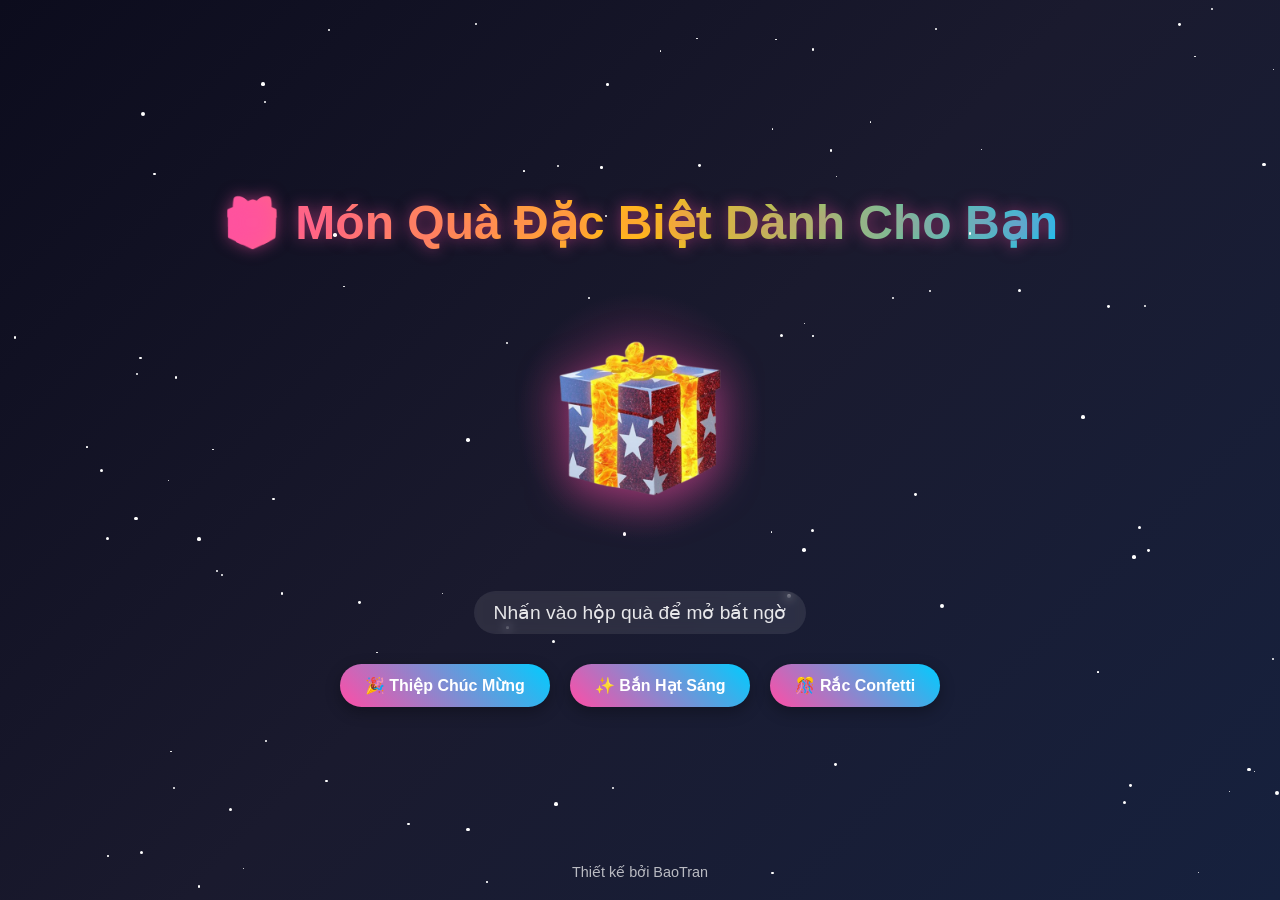
==== commit fabe9d77: "Update index.html" ====
--- a/index.html
+++ b/index.html
@@ -1,313 +1,583 @@
 <!DOCTYPE html>
-<html lang="en">
+<html lang="vi">
 <head>
-    <meta charset="UTF-8">
-    <meta http-equiv="X-UA-Compatible" content="IE=edge">
-    <meta name="viewport" content="width=device-width, initial-scale=1.0">
-    <link rel="stylesheet" href="main.css">
-    <link rel="icon" href="flowers.png" type="image/x-icon">
-    <title>flowers</title>
+<meta charset="UTF-8">
+<meta name="viewport" content="width=device-width, initial-scale=1.0">
+<title>Món Quà Đặc Biệt Dành Cho Bạn</title>
+<style>
+* {
+    margin: 0;
+    padding: 0;
+    box-sizing: border-box;
+}
+
+body {
+    height: 100vh;
+    display: flex;
+    justify-content: center;
+    align-items: center;
+    background: linear-gradient(135deg, #0c0c1d, #1a1a2e, #16213e);
+    font-family: 'Segoe UI', Tahoma, Geneva, Verdana, sans-serif;
+    flex-direction: column;
+    color: white;
+    overflow: hidden;
+    position: relative;
+}
+
+h1 {
+    margin-bottom: 40px;
+    font-size: 3rem;
+    text-align: center;
+    background: linear-gradient(90deg, #ff4da6, #ffcc00, #00ccff);
+    -webkit-background-clip: text;
+    background-clip: text;
+    color: transparent;
+    animation: titleGlow 3s infinite alternate;
+    text-shadow: 0 0 15px rgba(255, 77, 166, 0.5);
+    padding: 0 20px;
+}
+
+@keyframes titleGlow {
+    0% { filter: drop-shadow(0 0 10px rgba(255, 77, 166, 0.7)); }
+    50% { filter: drop-shadow(0 0 20px rgba(255, 204, 0, 0.7)); }
+    100% { filter: drop-shadow(0 0 15px rgba(0, 204, 255, 0.7)); }
+}
+
+.gift-container {
+    position: relative;
+    width: 250px;
+    height: 250px;
+    margin-bottom: 30px;
+    perspective: 1000px;
+    cursor: pointer;
+}
+
+.gift-image {
+    width: 100%;
+    height: 100%;
+    object-fit: contain;
+    filter: drop-shadow(0 10px 20px rgba(255, 77, 166, 0.5));
+    transition: all 0.5s cubic-bezier(0.175, 0.885, 0.32, 1.275);
+    border-radius: 15px;
+}
+
+.gift-container:hover .gift-image {
+    transform: scale(1.1) rotateY(10deg);
+    filter: drop-shadow(0 15px 30px rgba(255, 77, 166, 0.8));
+}
+
+.glow-effect {
+    position: absolute;
+    top: 0;
+    left: 0;
+    width: 100%;
+    height: 100%;
+    border-radius: 15px;
+    background: radial-gradient(circle at center, rgba(255, 77, 166, 0.3), transparent 70%);
+    animation: pulseGlow 2s infinite alternate;
+    pointer-events: none;
+    z-index: -1;
+}
+
+@keyframes pulseGlow {
+    0% { opacity: 0.5; transform: scale(0.95); }
+    100% { opacity: 1; transform: scale(1.05); }
+}
+
+.click {
+    margin-top: 20px;
+    font-size: 1.2rem;
+    opacity: 0.9;
+    text-align: center;
+    animation: pulse 2s infinite;
+    background: rgba(255, 255, 255, 0.1);
+    padding: 10px 20px;
+    border-radius: 50px;
+    backdrop-filter: blur(5px);
+}
+
+@keyframes pulse {
+    0% { opacity: 0.7; transform: scale(1); }
+    50% { opacity: 1; transform: scale(1.05); }
+    100% { opacity: 0.7; transform: scale(1); }
+}
+
+.buttons-container {
+    display: flex;
+    gap: 20px;
+    margin-top: 30px;
+    flex-wrap: wrap;
+    justify-content: center;
+}
+
+.button {
+    padding: 12px 25px;
+    background: linear-gradient(45deg, #ff4da6, #00ccff);
+    border: none;
+    border-radius: 50px;
+    color: white;
+    font-size: 1rem;
+    font-weight: bold;
+    cursor: pointer;
+    transition: all 0.3s ease;
+    box-shadow: 0 5px 15px rgba(0, 0, 0, 0.3);
+    position: relative;
+    overflow: hidden;
+    z-index: 1;
+}
+
+.button::before {
+    content: '';
+    position: absolute;
+    top: 0;
+    left: -100%;
+    width: 100%;
+    height: 100%;
+    background: linear-gradient(90deg, transparent, rgba(255, 255, 255, 0.3), transparent);
+    transition: left 0.7s;
+    z-index: -1;
+}
+
+.button:hover::before {
+    left: 100%;
+}
+
+.button:hover {
+    transform: translateY(-5px);
+    box-shadow: 0 10px 20px rgba(0, 0, 0, 0.4);
+}
+
+.button:active {
+    transform: translateY(0);
+}
+
+.card-container {
+    position: fixed;
+    top: 0;
+    left: 0;
+    width: 100%;
+    height: 100%;
+    display: none;
+    justify-content: center;
+    align-items: center;
+    z-index: 1000;
+    background: rgba(0, 0, 0, 0.8);
+    backdrop-filter: blur(10px);
+}
+
+.greeting-card {
+    width: 90%;
+    max-width: 500px;
+    background: linear-gradient(135deg, #1a1a2e, #0f3460);
+    border-radius: 20px;
+    padding: 30px;
+    box-shadow: 0 20px 50px rgba(0, 0, 0, 0.7);
+    position: relative;
+    overflow: hidden;
+    transform: scale(0.8);
+    opacity: 0;
+    transition: transform 0.5s, opacity 0.5s;
+}
+
+.greeting-card.show {
+    transform: scale(1);
+    opacity: 1;
+}
+
+.card-content {
+    text-align: center;
+    position: relative;
+    z-index: 2;
+}
+
+.card-content h2 {
+    font-size: 2.5rem;
+    margin-bottom: 20px;
+    background: linear-gradient(90deg, #ff4da6, #ffcc00);
+    -webkit-background-clip: text;
+    background-clip: text;
+    color: transparent;
+}
+
+.card-content p {
+    font-size: 1.2rem;
+    line-height: 1.6;
+    margin-bottom: 25px;
+}
+
+.close-card {
+    position: absolute;
+    top: 15px;
+    right: 15px;
+    background: rgba(255, 255, 255, 0.1);
+    border: none;
+    color: white;
+    width: 30px;
+    height: 30px;
+    border-radius: 50%;
+    cursor: pointer;
+    font-size: 1.2rem;
+    display: flex;
+    justify-content: center;
+    align-items: center;
+    transition: background 0.3s;
+}
+
+.close-card:hover {
+    background: rgba(255, 77, 166, 0.7);
+}
+
+.firework {
+    position: absolute;
+    width: 5px;
+    height: 5px;
+    border-radius: 50%;
+    pointer-events: none;
+    z-index: 1;
+}
+
+.confetti {
+    position: absolute;
+    width: 10px;
+    height: 10px;
+    opacity: 0;
+    pointer-events: none;
+    z-index: 1;
+}
+
+.stars {
+    position: absolute;
+    top: 0;
+    left: 0;
+    width: 100%;
+    height: 100%;
+    pointer-events: none;
+    z-index: 0;
+}
+
+.star {
+    position: absolute;
+    background-color: white;
+    border-radius: 50%;
+    animation: twinkle 3s infinite;
+}
+
+@keyframes twinkle {
+    0%, 100% { opacity: 0.2; }
+    50% { opacity: 1; }
+}
+
+.message {
+    position: absolute;
+    bottom: 20px;
+    width: 100%;
+    text-align: center;
+    font-size: 0.9rem;
+    opacity: 0.7;
+}
+
+.loading {
+    position: fixed;
+    top: 0;
+    left: 0;
+    width: 100%;
+    height: 100%;
+    background: rgba(0, 0, 0, 0.9);
+    display: flex;
+    justify-content: center;
+    align-items: center;
+    z-index: 2000;
+    flex-direction: column;
+}
+
+.loading-spinner {
+    width: 50px;
+    height: 50px;
+    border: 5px solid rgba(255, 77, 166, 0.3);
+    border-top: 5px solid #ff4da6;
+    border-radius: 50%;
+    animation: spin 1s linear infinite;
+    margin-bottom: 20px;
+}
+
+@keyframes spin {
+    0% { transform: rotate(0deg); }
+    100% { transform: rotate(360deg); }
+}
+
+.loading-text {
+    color: white;
+    font-size: 1.2rem;
+}
+
+@media (max-width: 768px) {
+    h1 {
+        font-size: 2rem;
+    }
+    
+    .gift-container {
+        width: 200px;
+        height: 200px;
+    }
+    
+    .buttons-container {
+        flex-direction: column;
+        align-items: center;
+    }
+    
+    .button {
+        width: 200px;
+    }
+}
+</style>
 </head>
-<body class="container">
-    <div class="night"></div>
-    <div class="flowers">
-      <div class="flower flower--1">
-        <div class="flower__leafs flower__leafs--1">
-          <div class="flower__leaf flower__leaf--1"></div>
-          <div class="flower__leaf flower__leaf--2"></div>
-          <div class="flower__leaf flower__leaf--3"></div>
-          <div class="flower__leaf flower__leaf--4"></div>
-          <div class="flower__white-circle"></div>
-  
-          <div class="flower__light flower__light--1"></div>
-          <div class="flower__light flower__light--2"></div>
-          <div class="flower__light flower__light--3"></div>
-          <div class="flower__light flower__light--4"></div>
-          <div class="flower__light flower__light--5"></div>
-          <div class="flower__light flower__light--6"></div>
-          <div class="flower__light flower__light--7"></div>
-          <div class="flower__light flower__light--8"></div>
-  
+
+<body>
+    <div class="stars" id="stars"></div>
+    
+    <h1>🎁 Món Quà Đặc Biệt Dành Cho Bạn</h1>
+    
+    <div class="gift-container" onclick="openGift()">
+        <!-- Thay đổi đường dẫn hình ảnh tại đây -->
+        <img src="image.png" 
+             alt="Món quà đặc biệt" 
+             class="gift-image"
+             id="giftImage">
+        <div class="glow-effect"></div>
+    </div>
+    
+    <p class="click">Nhấn vào hộp quà để mở bất ngờ</p>
+    
+    <div class="buttons-container">
+        <button class="button" onclick="showGreetingCard()">🎉 Thiệp Chúc Mừng</button>
+        <button class="button" onclick="launchFireworks()">✨ Bắn Hạt Sáng</button>
+        <button class="button" onclick="createConfetti()">🎊 Rắc Confetti</button>
+    </div>
+    
+    <div class="card-container" id="cardContainer">
+        <div class="greeting-card" id="greetingCard">
+            <button class="close-card" onclick="closeGreetingCard()">×</button>
+            <div class="card-content">
+                <h2>Chúc Mừng em Phương Đoàn!</h2>
+                <p>"Cuộc đời như một khu vườn — không phải lúc nào cũng nắng ấm, đôi khi cũng có mưa dông. Nhưng anh tin rằng chính những cơn mưa ấy sẽ giúp em trở thành một bông hoa đẹp hơn, mạnh mẽ hơn và tỏa hương ngát hơn trong hành trình trưởng thành của mình."</p>
+                <p>Chúc em: </p>
+                <p>"Tuế Tuế Bình - Tuế Tuế An - Tuế Tuế Bình An" </p>
+                <p>🎁🎉✨🎊🎈</p>
+                <div style="margin-top: 20px;">
+                    <button class="button" onclick="redirectNow()">Đến Trang Chính Ngay</button>
+                </div>
+            </div>
         </div>
-        <div class="flower__line">
-          <div class="flower__line__leaf flower__line__leaf--1"></div>
-          <div class="flower__line__leaf flower__line__leaf--2"></div>
-          <div class="flower__line__leaf flower__line__leaf--3"></div>
-          <div class="flower__line__leaf flower__line__leaf--4"></div>
-          <div class="flower__line__leaf flower__line__leaf--5"></div>
-          <div class="flower__line__leaf flower__line__leaf--6"></div>
-        </div>
-      </div>
-  
-      <div class="flower flower--2">
-        <div class="flower__leafs flower__leafs--2">
-          <div class="flower__leaf flower__leaf--1"></div>
-          <div class="flower__leaf flower__leaf--2"></div>
-          <div class="flower__leaf flower__leaf--3"></div>
-          <div class="flower__leaf flower__leaf--4"></div>
-          <div class="flower__white-circle"></div>
-  
-          <div class="flower__light flower__light--1"></div>
-          <div class="flower__light flower__light--2"></div>
-          <div class="flower__light flower__light--3"></div>
-          <div class="flower__light flower__light--4"></div>
-          <div class="flower__light flower__light--5"></div>
-          <div class="flower__light flower__light--6"></div>
-          <div class="flower__light flower__light--7"></div>
-          <div class="flower__light flower__light--8"></div>
-  
-        </div>
-        <div class="flower__line">
-          <div class="flower__line__leaf flower__line__leaf--1"></div>
-          <div class="flower__line__leaf flower__line__leaf--2"></div>
-          <div class="flower__line__leaf flower__line__leaf--3"></div>
-          <div class="flower__line__leaf flower__line__leaf--4"></div>
-        </div>
-      </div>
-  
-      <div class="flower flower--3">
-        <div class="flower__leafs flower__leafs--3">
-          <div class="flower__leaf flower__leaf--1"></div>
-          <div class="flower__leaf flower__leaf--2"></div>
-          <div class="flower__leaf flower__leaf--3"></div>
-          <div class="flower__leaf flower__leaf--4"></div>
-          <div class="flower__white-circle"></div>
-  
-          <div class="flower__light flower__light--1"></div>
-          <div class="flower__light flower__light--2"></div>
-          <div class="flower__light flower__light--3"></div>
-          <div class="flower__light flower__light--4"></div>
-          <div class="flower__light flower__light--5"></div>
-          <div class="flower__light flower__light--6"></div>
-          <div class="flower__light flower__light--7"></div>
-          <div class="flower__light flower__light--8"></div>
-  
-        </div>
-        <div class="flower__line">
-          <div class="flower__line__leaf flower__line__leaf--1"></div>
-          <div class="flower__line__leaf flower__line__leaf--2"></div>
-          <div class="flower__line__leaf flower__line__leaf--3"></div>
-          <div class="flower__line__leaf flower__line__leaf--4"></div>
-        </div>
-      </div>
-  
-      <div class="grow-ans" style="--d:1.2s">
-        <div class="flower__g-long">
-          <div class="flower__g-long__top"></div>
-          <div class="flower__g-long__bottom"></div>
-        </div>
-      </div>
-  
-      <div class="growing-grass">
-        <div class="flower__grass flower__grass--1">
-          <div class="flower__grass--top"></div>
-          <div class="flower__grass--bottom"></div>
-          <div class="flower__grass__leaf flower__grass__leaf--1"></div>
-          <div class="flower__grass__leaf flower__grass__leaf--2"></div>
-          <div class="flower__grass__leaf flower__grass__leaf--3"></div>
-          <div class="flower__grass__leaf flower__grass__leaf--4"></div>
-          <div class="flower__grass__leaf flower__grass__leaf--5"></div>
-          <div class="flower__grass__leaf flower__grass__leaf--6"></div>
-          <div class="flower__grass__leaf flower__grass__leaf--7"></div>
-          <div class="flower__grass__leaf flower__grass__leaf--8"></div>
-          <div class="flower__grass__overlay"></div>
-        </div>
-      </div>
-  
-      <div class="growing-grass">
-        <div class="flower__grass flower__grass--2">
-          <div class="flower__grass--top"></div>
-          <div class="flower__grass--bottom"></div>
-          <div class="flower__grass__leaf flower__grass__leaf--1"></div>
-          <div class="flower__grass__leaf flower__grass__leaf--2"></div>
-          <div class="flower__grass__leaf flower__grass__leaf--3"></div>
-          <div class="flower__grass__leaf flower__grass__leaf--4"></div>
-          <div class="flower__grass__leaf flower__grass__leaf--5"></div>
-          <div class="flower__grass__leaf flower__grass__leaf--6"></div>
-          <div class="flower__grass__leaf flower__grass__leaf--7"></div>
-          <div class="flower__grass__leaf flower__grass__leaf--8"></div>
-          <div class="flower__grass__overlay"></div>
-        </div>
-      </div>
-  
-      <div class="grow-ans" style="--d:2.4s">
-        <div class="flower__g-right flower__g-right--1">
-          <div class="leaf"></div>
-        </div>
-      </div>
-  
-      <div class="grow-ans" style="--d:2.8s">
-        <div class="flower__g-right flower__g-right--2">
-          <div class="leaf"></div>
-        </div>
-      </div>
-  
-      <div class="grow-ans" style="--d:2.8s">
-        <div class="flower__g-front">
-          <div class="flower__g-front__leaf-wrapper flower__g-front__leaf-wrapper--1">
-            <div class="flower__g-front__leaf"></div>
-          </div>
-          <div class="flower__g-front__leaf-wrapper flower__g-front__leaf-wrapper--2">
-            <div class="flower__g-front__leaf"></div>
-          </div>
-          <div class="flower__g-front__leaf-wrapper flower__g-front__leaf-wrapper--3">
-            <div class="flower__g-front__leaf"></div>
-          </div>
-          <div class="flower__g-front__leaf-wrapper flower__g-front__leaf-wrapper--4">
-            <div class="flower__g-front__leaf"></div>
-          </div>
-          <div class="flower__g-front__leaf-wrapper flower__g-front__leaf-wrapper--5">
-            <div class="flower__g-front__leaf"></div>
-          </div>
-          <div class="flower__g-front__leaf-wrapper flower__g-front__leaf-wrapper--6">
-            <div class="flower__g-front__leaf"></div>
-          </div>
-          <div class="flower__g-front__leaf-wrapper flower__g-front__leaf-wrapper--7">
-            <div class="flower__g-front__leaf"></div>
-          </div>
-          <div class="flower__g-front__leaf-wrapper flower__g-front__leaf-wrapper--8">
-            <div class="flower__g-front__leaf"></div>
-          </div>
-          <div class="flower__g-front__line"></div>
-        </div>
-      </div>
-  
-      <div class="grow-ans" style="--d:3.2s">
-        <div class="flower__g-fr">
-          <div class="leaf"></div>
-          <div class="flower__g-fr__leaf flower__g-fr__leaf--1"></div>
-          <div class="flower__g-fr__leaf flower__g-fr__leaf--2"></div>
-          <div class="flower__g-fr__leaf flower__g-fr__leaf--3"></div>
-          <div class="flower__g-fr__leaf flower__g-fr__leaf--4"></div>
-          <div class="flower__g-fr__leaf flower__g-fr__leaf--5"></div>
-          <div class="flower__g-fr__leaf flower__g-fr__leaf--6"></div>
-          <div class="flower__g-fr__leaf flower__g-fr__leaf--7"></div>
-          <div class="flower__g-fr__leaf flower__g-fr__leaf--8"></div>
-        </div>
-      </div>
-  
-      <div class="long-g long-g--0">
-        <div class="grow-ans" style="--d:3s">
-          <div class="leaf leaf--0"></div>
-        </div>
-        <div class="grow-ans" style="--d:2.2s">
-          <div class="leaf leaf--1"></div>
-        </div>
-        <div class="grow-ans" style="--d:3.4s">
-          <div class="leaf leaf--2"></div>
-        </div>
-        <div class="grow-ans" style="--d:3.6s">
-          <div class="leaf leaf--3"></div>
-        </div>
-      </div>
-  
-      <div class="long-g long-g--1">
-        <div class="grow-ans" style="--d:3.6s">
-          <div class="leaf leaf--0"></div>
-        </div>
-        <div class="grow-ans" style="--d:3.8s">
-          <div class="leaf leaf--1"></div>
-        </div>
-        <div class="grow-ans" style="--d:4s">
-          <div class="leaf leaf--2"></div>
-        </div>
-        <div class="grow-ans" style="--d:4.2s">
-          <div class="leaf leaf--3"></div>
-        </div>
-      </div>
-  
-      <div class="long-g long-g--2">
-        <div class="grow-ans" style="--d:4s">
-          <div class="leaf leaf--0"></div>
-        </div>
-        <div class="grow-ans" style="--d:4.2s">
-          <div class="leaf leaf--1"></div>
-        </div>
-        <div class="grow-ans" style="--d:4.4s">
-          <div class="leaf leaf--2"></div>
-        </div>
-        <div class="grow-ans" style="--d:4.6s">
-          <div class="leaf leaf--3"></div>
-        </div>
-      </div>
-  
-      <div class="long-g long-g--3">
-        <div class="grow-ans" style="--d:4s">
-          <div class="leaf leaf--0"></div>
-        </div>
-        <div class="grow-ans" style="--d:4.2s">
-          <div class="leaf leaf--1"></div>
-        </div>
-        <div class="grow-ans" style="--d:3s">
-          <div class="leaf leaf--2"></div>
-        </div>
-        <div class="grow-ans" style="--d:3.6s">
-          <div class="leaf leaf--3"></div>
-        </div>
-      </div>
-  
-      <div class="long-g long-g--4">
-        <div class="grow-ans" style="--d:4s">
-          <div class="leaf leaf--0"></div>
-        </div>
-        <div class="grow-ans" style="--d:4.2s">
-          <div class="leaf leaf--1"></div>
-        </div>
-        <div class="grow-ans" style="--d:3s">
-          <div class="leaf leaf--2"></div>
-        </div>
-        <div class="grow-ans" style="--d:3.6s">
-          <div class="leaf leaf--3"></div>
-        </div>
-      </div>
-  
-      <div class="long-g long-g--5">
-        <div class="grow-ans" style="--d:4s">
-          <div class="leaf leaf--0"></div>
-        </div>
-        <div class="grow-ans" style="--d:4.2s">
-          <div class="leaf leaf--1"></div>
-        </div>
-        <div class="grow-ans" style="--d:3s">
-          <div class="leaf leaf--2"></div>
-        </div>
-        <div class="grow-ans" style="--d:3.6s">
-          <div class="leaf leaf--3"></div>
-        </div>
-      </div>
-  
-      <div class="long-g long-g--6">
-        <div class="grow-ans" style="--d:4.2s">
-          <div class="leaf leaf--0"></div>
-        </div>
-        <div class="grow-ans" style="--d:4.4s">
-          <div class="leaf leaf--1"></div>
-        </div>
-        <div class="grow-ans" style="--d:4.6s">
-          <div class="leaf leaf--2"></div>
-        </div>
-        <div class="grow-ans" style="--d:4.8s">
-          <div class="leaf leaf--3"></div>
-        </div>
-      </div>
-  
-      <div class="long-g long-g--7">
-        <div class="grow-ans" style="--d:3s">
-          <div class="leaf leaf--0"></div>
-        </div>
-        <div class="grow-ans" style="--d:3.2s">
-          <div class="leaf leaf--1"></div>
-        </div>
-        <div class="grow-ans" style="--d:3.5s">
-          <div class="leaf leaf--2"></div>
-        </div>
-        <div class="grow-ans" style="--d:3.6s">
-          <div class="leaf leaf--3"></div>
-        </div>
-      </div>
     </div>
-    <a href="gift.html" class="back-home">← Quay lại trang chủ</a>
-    
-    <script src="main.js"></script>
-  </body>
+    
+    <div class="loading" id="loadingScreen" style="display: none;">
+        <div class="loading-spinner"></div>
+        <div class="loading-text">Đang chuyển đến trang chính...</div>
+    </div>
+    
+    <p class="message">Thiết kế bởi BaoTran</p>
+
+<script>
+// Tạo ngôi sao lấp lánh nền
+function createStars() {
+    const starsContainer = document.getElementById('stars');
+    const starCount = 100;
+    
+    for (let i = 0; i < starCount; i++) {
+        const star = document.createElement('div');
+        star.classList.add('star');
+        
+        // Kích thước ngẫu nhiên
+        const size = Math.random() * 3 + 1;
+        star.style.width = `${size}px`;
+        star.style.height = `${size}px`;
+        
+        // Vị trí ngẫu nhiên
+        star.style.left = `${Math.random() * 100}%`;
+        star.style.top = `${Math.random() * 100}%`;
+        
+        // Độ trễ animation ngẫu nhiên
+        star.style.animationDelay = `${Math.random() * 3}s`;
+        
+        starsContainer.appendChild(star);
+    }
+}
+
+// Mở hộp quà và chuyển hướng
+function openGift() {
+    const giftImage = document.getElementById('giftImage');
+
+    // hiệu ứng mở quà
+    giftImage.style.transform = 'scale(1.3) rotateY(180deg)';
+    giftImage.style.filter = 'drop-shadow(0 0 30px rgba(255, 77, 166, 0.9)) brightness(1.5)';
+
+    // pháo hoa
+    launchFireworks();
+    createConfetti();
+
+    // chuyển trang
+    setTimeout(() => {
+        window.location.href = "gift.html";
+    }, 800);
+}
+
+// Chuyển hướng ngay lập tức
+function redirectNow() {
+    const loadingScreen = document.getElementById('loadingScreen');
+    loadingScreen.style.display = 'flex';
+    setTimeout(() => {
+        window.location.href = "gift.html";
+    }, 500);
+}
+
+// Hiển thị thiệp chúc mừng
+function showGreetingCard() {
+    const cardContainer = document.getElementById('cardContainer');
+    const greetingCard = document.getElementById('greetingCard');
+    
+    cardContainer.style.display = 'flex';
+    
+    // Kích hoạt animation sau một chút delay
+    setTimeout(() => {
+        greetingCard.classList.add('show');
+    }, 10);
+}
+
+// Đóng thiệp chúc mừng
+function closeGreetingCard() {
+    const cardContainer = document.getElementById('cardContainer');
+    const greetingCard = document.getElementById('greetingCard');
+    
+    greetingCard.classList.remove('show');
+    
+    setTimeout(() => {
+        cardContainer.style.display = 'none';
+    }, 500);
+}
+
+// Bắn pháo hoa
+function launchFireworks() {
+    const colors = ['#ff4da6', '#00ccff', '#ffcc00', '#ff0066', '#00ff99', '#9d4edd'];
+    
+    for (let i = 0; i < 20; i++) {
+        createFirework(colors[Math.floor(Math.random() * colors.length)]);
+    }
+}
+
+// Tạo một pháo hoa
+function createFirework(color) {
+    const firework = document.createElement('div');
+    firework.classList.add('firework');
+    firework.style.backgroundColor = color;
+    firework.style.left = `${Math.random() * 100}%`;
+    firework.style.top = `${Math.random() * 100}%`;
+    
+    document.body.appendChild(firework);
+    
+    // Kích thước pháo hoa
+    const size = Math.random() * 10 + 5;
+    firework.style.width = `${size}px`;
+    firework.style.height = `${size}px`;
+    
+    // Animation pháo hoa nổ
+    const animation = firework.animate([
+        { transform: 'scale(0)', opacity: 1 },
+        { transform: `scale(${Math.random() * 3 + 2})`, opacity: 0 }
+    ], {
+        duration: Math.random() * 1000 + 500,
+        easing: 'cubic-bezier(0.215, 0.610, 0.355, 1)'
+    });
+    
+    // Xóa pháo hoa sau khi animation kết thúc
+    animation.onfinish = () => {
+        firework.remove();
+    };
+}
+
+// Tạo confetti
+function createConfetti() {
+    const colors = ['#ff4da6', '#00ccff', '#ffcc00', '#ff0066', '#00ff99', '#9d4edd'];
+    const confettiCount = 100;
+    
+    for (let i = 0; i < confettiCount; i++) {
+        const confetti = document.createElement('div');
+        confetti.classList.add('confetti');
+        
+        // Màu sắc ngẫu nhiên
+        confetti.style.backgroundColor = colors[Math.floor(Math.random() * colors.length)];
+        
+        // Hình dạng ngẫu nhiên (hình tròn hoặc hình chữ nhật)
+        if (Math.random() > 0.5) {
+            confetti.style.borderRadius = '50%';
+        } else {
+            confetti.style.borderRadius = '0';
+        }
+        
+        // Kích thước ngẫu nhiên
+        const size = Math.random() * 10 + 5;
+        confetti.style.width = `${size}px`;
+        confetti.style.height = `${size}px`;
+        
+        // Vị trí bắt đầu ngẫu nhiên
+        confetti.style.left = `${Math.random() * 100}%`;
+        confetti.style.top = `${Math.random() * 100}%`;
+        
+        document.body.appendChild(confetti);
+        
+        // Animation confetti rơi
+        const animation = confetti.animate([
+            { 
+                transform: `translate(0, 0) rotate(0deg)`,
+                opacity: 1 
+            },
+            { 
+                transform: `translate(${Math.random() * 200 - 100}px, ${Math.random() * 300 + 100}px) rotate(${Math.random() * 360}deg)`,
+                opacity: 0 
+            }
+        ], {
+            duration: Math.random() * 2000 + 1000,
+            easing: 'cubic-bezier(0.215, 0.610, 0.355, 1)'
+        });
+        
+        // Xóa confetti sau khi animation kết thúc
+        animation.onfinish = () => {
+            confetti.remove();
+        };
+    }
+}
+
+// Khởi tạo trang
+window.onload = function() {
+    createStars();
+    
+    // Thêm hiệu ứng hover cho các nút
+    const buttons = document.querySelectorAll('.button');
+    buttons.forEach(button => {
+        button.addEventListener('mouseenter', function() {
+            this.style.transform = 'translateY(-5px)';
+        });
+        
+        button.addEventListener('mouseleave', function() {
+            this.style.transform = 'translateY(0)';
+        });
+    });
+    
+    // Cho phép đóng thiệp bằng phím ESC
+    document.addEventListener('keydown', function(event) {
+        if (event.key === 'Escape') {
+            closeGreetingCard();
+        }
+    });
+    
+    // Kiểm tra nếu hình ảnh không tải được
+    const giftImage = document.getElementById('giftImage');
+    giftImage.onerror = function() {
+        // Nếu hình ảnh mặc định không tải được, sử dụng hình ảnh dự phòng
+        this.src = "data:image/svg+xml,%3Csvg xmlns='FLOWERS-main\hop-qua-vector.png' viewBox='0 0 100 100'%3E%3Crect width='80' height='80' x='10' y='10' fill='%23ff4da6' rx='10'/%3E%3Crect width='15' height='80' x='42.5' y='10' fill='white'/%3E%3Crect width='80' height='15' x='10' y='42.5' fill='white'/%3E%3Crect width='90' height='20' x='5' y='-10' fill='%23ff1a75' rx='5'/%3E%3C/svg%3E";
+        this.alt = "Hình ảnh món quà (dự phòng)";
+    };
+};
+
+</script>
+</body>
 </html>
